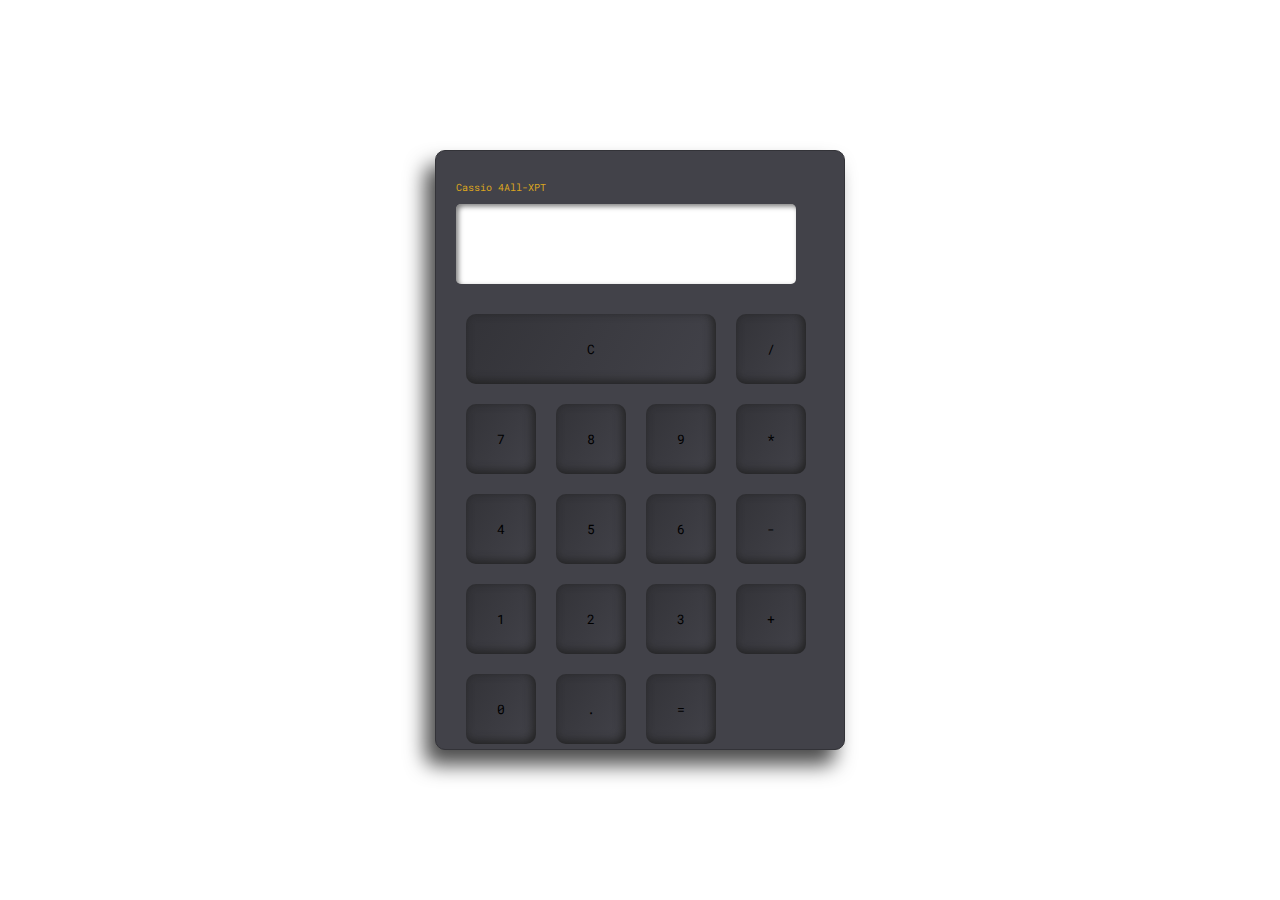
==== index.html @ 0dde8421 "commit" ====
<!DOCTYPE html>
<html lang="en-us">
<head>
  <meta charset="utf-8">
  <meta name="description" content="">
  <meta name="viewport" content="width=device-width, initial-scale=1.0">
  <title>Calculator</title>

  <!--<link rel="manifest" href="site.webmanifest">
  <link rel="apple-touch-icon" href="icon.png">
  Place favicon.ico in the root directory -->

  <link rel="stylesheet" href="src/normalize.css">
  <link rel="stylesheet" href="src/style.css">

  <!--fonts-->
  <link rel="preconnect" href="https://fonts.googleapis.com">
  <link rel="preconnect" href="https://fonts.gstatic.com" crossorigin>
  <link href="https://fonts.googleapis.com/css2?family=Roboto+Mono:ital,wght@0,300;0,400;0,500;0,600;0,700;1,300;1,400;1,500;1,600;1,700&display=swap" rel="stylesheet">
</head>
<body>

  <!-- Add your site or application content here -->
  <div class="container">
    <div class="calculator">
        <p>Cassio 4All-XPT</p>
        <input type="text" class="display" />
        <button type="button" class="button clear" data-num="C">C</button>
        <button type="button" class="button" data-num="/">/</button>
        <button type="button" class="button" data-num="7">7</button>
        <button type="button" class="button" data-num="8">8</button>
        <button type="button" class="button" data-num="9">9</button>
        <button type="button" class="button" data-num="*">*</button>
        <button type="button" class="button" data-num="4">4</button>
        <button type="button" class="button" data-num="5">5</button>
        <button type="button" class="button" data-num="6">6</button>
        <button type="button" class="button" data-num="-">-</button>
        <button type="button" class="button" data-num="1">1</button>
        <button type="button" class="button" data-num="2">2</button>
        <button type="button" class="button" data-num="3">3</button>
        <button type="button" class="button" data-num="+">+</button>
        <button type="button" class="button" data-num="0">0</button>
        <button type="button" class="button" data-num=".">.</button>
        <button type="button" class="button equal" data-num="=">=</button>
    </div>
  </div>


  <script src="src/main.js"></script>
  <!-- Google Analytics: change UA-XXXXX-Y to be your site's ID. -->
  <script>
    window.ga = function () { ga.q.push(arguments) }; ga.q = []; ga.l = +new Date;
    ga('create', 'UA-XXXXX-Y', 'auto'); ga('set', 'anonymizeIp', true); ga('set', 'transport', 'beacon'); ga('send', 'pageview')
  </script>
  <script src="https://www.google-analytics.com/analytics.js" async></script>
</body>
</html>
---- src/style.css ----
html{
    font-size: 62.5%;
}

p{
    color: goldenrod;
    padding-bottom: 1rem;
}

*{
    margin: 0;
    padding: 0;
    box-sizing: border-box;
    outline: none;
    font-family: "Roboto Mono";
}

.container{
    width: 100%;
    height: 100vh;
    display: flex;
    align-items: center;
    justify-content: center;
}

.calculator{
    width: 41rem;
    height: 60rem;
    background-color: #424249;
    padding: 3rem 2rem;
    border: 1.5px solid #333338;
    border-radius: 1rem;
    box-shadow: -1rem 1.5rem 2rem rgba(0,0,0,.7);
    display: flex;
    flex-wrap: wrap;
    justify-content: left;
    align-items: center;
}

.display{
    width: 34rem;
    height: 8rem;
    margin-bottom: 2rem;
    border-radius: .5rem;
    border: none;
    box-shadow: inset .25rem .25rem .5rem rgba(0,0,0,.5);
    text-align: right;
    pointer-events: none;
    font-size: 2rem;
    letter-spacing: .1rem;
    padding: 2rem;
    color: #212121;
}

.button, .equal{
    width: 7rem;
    height: 7rem;
    margin: 1rem;
    border: none;
    background: linear-gradient(120deg, #333338, #424249);
    box-shadow: inset -.25rem -.25rem 1rem #212121;
    border-radius: 1rem;
    cursor: pointer;
}

.clear{
    width: 25rem;
}
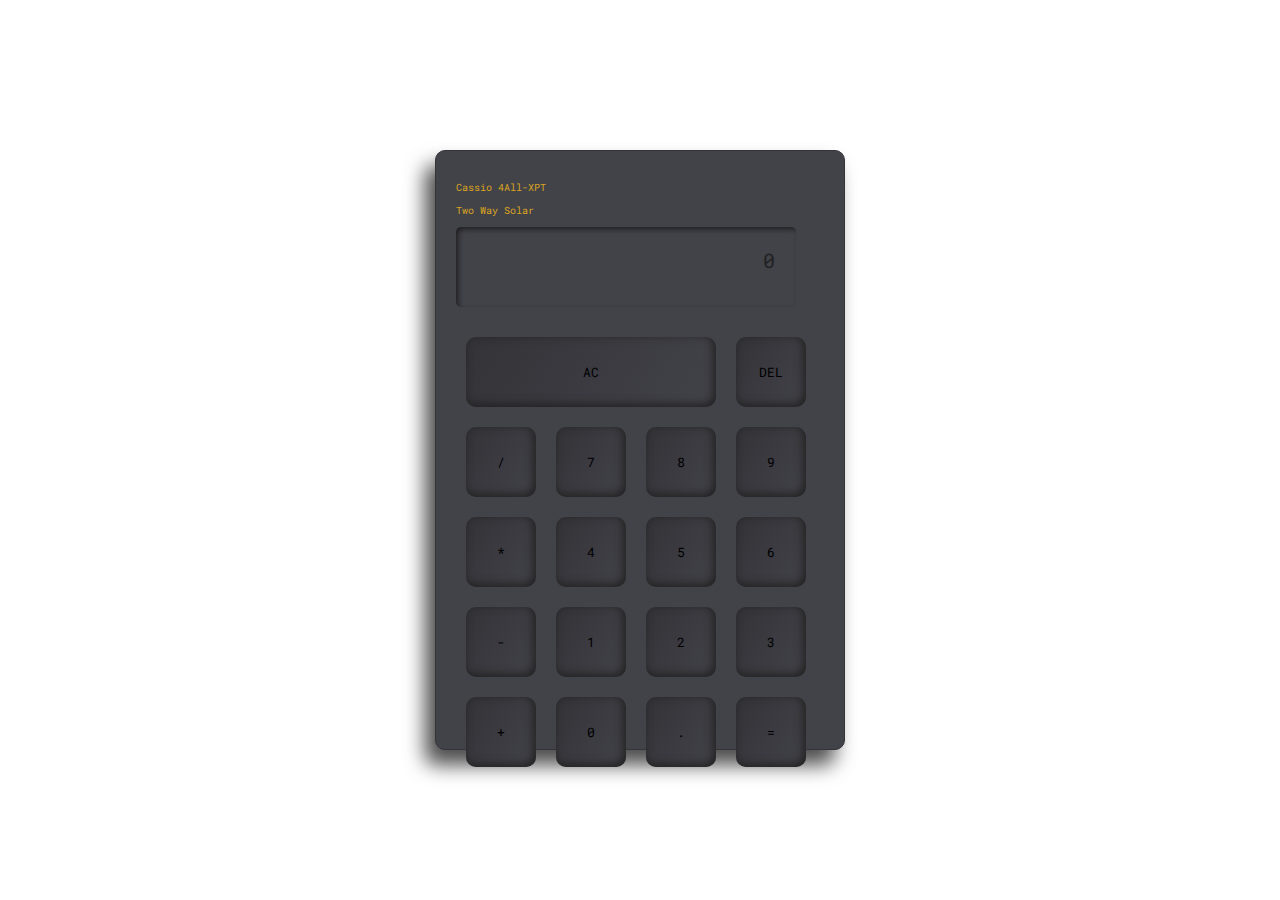
==== commit 73d0e338: "logic commit" ====
--- a/index.html
+++ b/index.html
@@ -17,31 +17,47 @@
   <link rel="preconnect" href="https://fonts.googleapis.com">
   <link rel="preconnect" href="https://fonts.gstatic.com" crossorigin>
   <link href="https://fonts.googleapis.com/css2?family=Roboto+Mono:ital,wght@0,300;0,400;0,500;0,600;0,700;1,300;1,400;1,500;1,600;1,700&display=swap" rel="stylesheet">
-</head>
+  </head>
 <body>
-
-  <!-- Add your site or application content here -->
   <div class="container">
     <div class="calculator">
-        <p>Cassio 4All-XPT</p>
-        <input type="text" class="display" />
-        <button type="button" class="button clear" data-num="C">C</button>
-        <button type="button" class="button" data-num="/">/</button>
-        <button type="button" class="button" data-num="7">7</button>
-        <button type="button" class="button" data-num="8">8</button>
-        <button type="button" class="button" data-num="9">9</button>
-        <button type="button" class="button" data-num="*">*</button>
-        <button type="button" class="button" data-num="4">4</button>
-        <button type="button" class="button" data-num="5">5</button>
-        <button type="button" class="button" data-num="6">6</button>
-        <button type="button" class="button" data-num="-">-</button>
-        <button type="button" class="button" data-num="1">1</button>
-        <button type="button" class="button" data-num="2">2</button>
-        <button type="button" class="button" data-num="3">3</button>
-        <button type="button" class="button" data-num="+">+</button>
-        <button type="button" class="button" data-num="0">0</button>
-        <button type="button" class="button" data-num=".">.</button>
-        <button type="button" class="button equal" data-num="=">=</button>
+      <div class="calculator-model-solar-panel-container">
+        <p class="model">Cassio 4All-XPT</p>
+        <div class="solar-panel-container">
+          <div class="solar-panel"></div>
+          <div class="solar-panel"></div>
+          <div class="solar-panel"></div>
+          <div class="solar-panel"></div>
+          <div class="solar-panel"></div>
+          <div class="solar-panel"></div>
+          <div class="solar-panel"></div>
+          <div class="solar-panel"></div>
+          <div class="solar-panel"></div>
+          <p class="span-solar">Two Way Solar</p>
+        </div>
+      </div>
+      <div class="display">
+        <div class="previous" data-previous-operator></div>
+        <div class="current" data-current-operator>0</div>
+      </div>
+      <button type="button" class="button clear" data-clear="C">AC</button>
+      <button type="button" class="button delete" data-delete="/">DEL</button>
+      <button type="button" class="button" data-operator="/">/</button>
+      <button type="button" class="button" data-num="7">7</button>
+      <button type="button" class="button" data-num="8">8</button>
+      <button type="button" class="button" data-num="9">9</button>
+      <button type="button" class="button" data-operator="*">*</button>
+      <button type="button" class="button" data-num="4">4</button>
+      <button type="button" class="button" data-num="5">5</button>
+      <button type="button" class="button" data-num="6">6</button>
+      <button type="button" class="button" data-operator="-">-</button>
+      <button type="button" class="button" data-num="1">1</button>
+      <button type="button" class="button" data-num="2">2</button>
+      <button type="button" class="button" data-num="3">3</button>
+      <button type="button" class="button" data-operator="+">+</button>
+      <button type="button" class="button" data-num="0">0</button>
+      <button type="button" class="button" data-num=".">.</button>
+      <button type="button" class="button equals" data-equals="=">=</button>
     </div>
   </div>
 
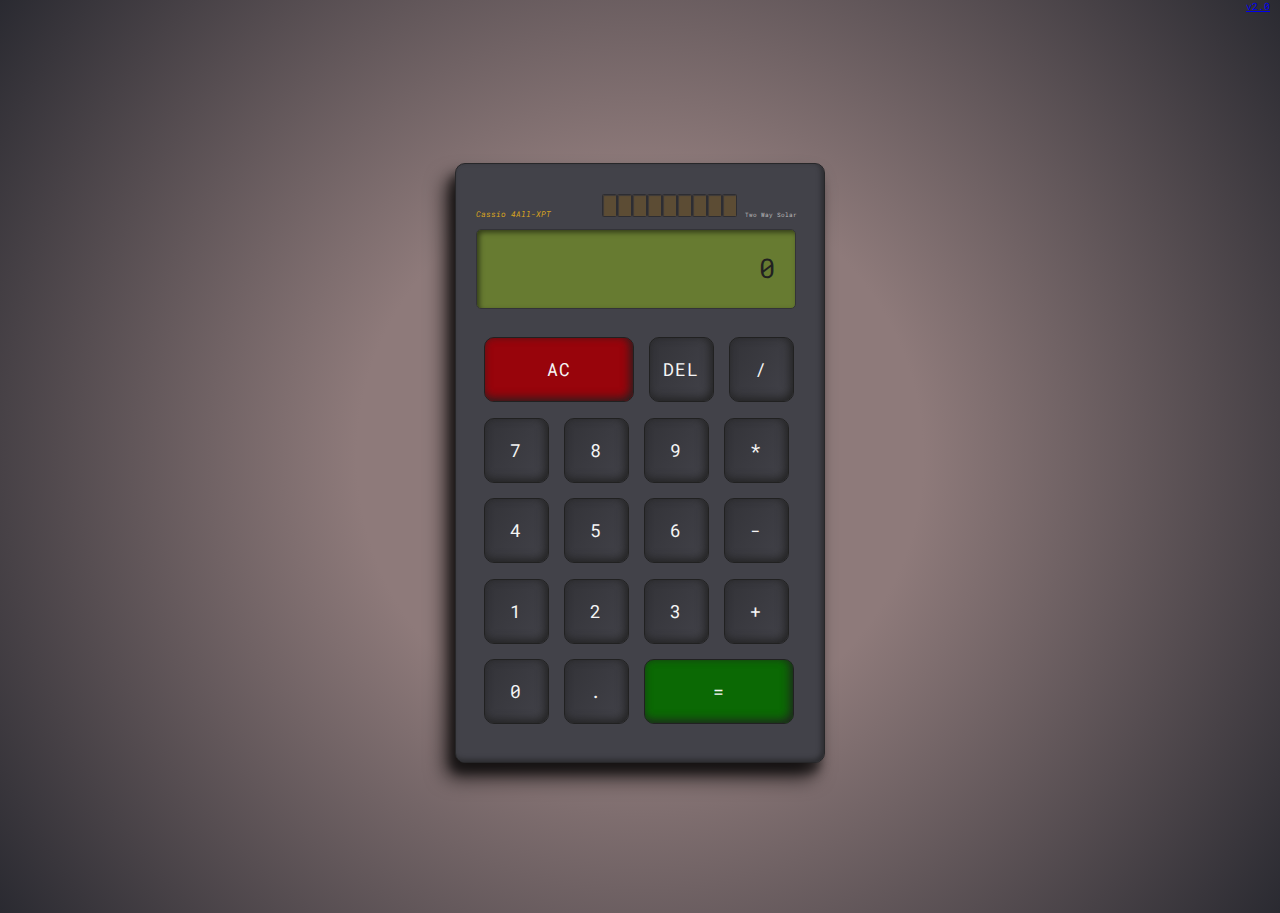
==== commit 7a3a6168: "redo commit" ====
--- a/index.html
+++ b/index.html
@@ -19,6 +19,7 @@
   <link href="https://fonts.googleapis.com/css2?family=Roboto+Mono:ital,wght@0,300;0,400;0,500;0,600;0,700;1,300;1,400;1,500;1,600;1,700&display=swap" rel="stylesheet">
   </head>
 <body>
+  <a href="./remake.html" class="v2">v2.0</a>
   <div class="container">
     <div class="calculator">
       <div class="calculator-model-solar-panel-container">
@@ -61,7 +62,6 @@
     </div>
   </div>
 
-
   <script src="src/main.js"></script>
   <!-- Google Analytics: change UA-XXXXX-Y to be your site's ID. -->
   <script>
--- a/src/style.css
+++ b/src/style.css
@@ -1,10 +1,15 @@
 html{
     font-size: 62.5%;
+    background: rgb(142,122,122);
+    background: radial-gradient(circle, rgba(142,122,122,1) 0%, rgba(142,122,122,1) 36%, rgba(42,42,49,1) 100%);
 }
 
 p{
     color: goldenrod;
     padding-bottom: 1rem;
+    font-size: .75rem;
+    font-style: italic;
+    pointer-events: none;
 }
 
 *{
@@ -24,46 +29,112 @@
 }
 
 .calculator{
-    width: 41rem;
+    width: 37rem;
     height: 60rem;
     background-color: #424249;
     padding: 3rem 2rem;
-    border: 1.5px solid #333338;
+    border: 1.5px solid #272729;
     border-radius: 1rem;
-    box-shadow: -1rem 1.5rem 2rem rgba(0,0,0,.7);
+    box-shadow: -1rem 1.5rem 2rem rgba(0,0,0,.7), -.5rem 1rem 1rem rgba(0,0,0,.5), inset -.25rem -.25rem .5rem rgba(21,21,21,.5);
     display: flex;
     flex-wrap: wrap;
     justify-content: left;
     align-items: center;
 }
 
+.previous{
+    font-size: 1.35rem;
+    align-items: flex-start;
+}
+
 .display{
-    width: 34rem;
+    width: 32rem;
     height: 8rem;
     margin-bottom: 2rem;
     border-radius: .5rem;
-    border: none;
+    border:.5px solid #333338;
     box-shadow: inset .25rem .25rem .5rem rgba(0,0,0,.5);
     text-align: right;
     pointer-events: none;
-    font-size: 2rem;
-    letter-spacing: .1rem;
+    font-size: 2.65rem;
     padding: 2rem;
     color: #212121;
+    background: rgba(161, 209, 15, 0.4);
+    align-items: center;
 }
 
-.button, .equal{
-    width: 7rem;
-    height: 7rem;
-    margin: 1rem;
-    border: none;
+.current{
+    word-wrap: break-word;
+    word-break: break-all;
+}
+
+.button{
+    color: #f5f5f5;
+    width: 6.5rem;
+    height: 6.5rem;
+    margin: .75rem;
+    font-size: 1.75rem;
+    border: 1px solid #212121;
     background: linear-gradient(120deg, #333338, #424249);
     box-shadow: inset -.25rem -.25rem 1rem #212121;
     border-radius: 1rem;
+    letter-spacing: .1rem;
     cursor: pointer;
 }
 
-.clear{
-    width: 25rem;
+.button:hover{
+    filter: brightness(1.15);
 }
 
+.button:active{
+    filter: brightness(.95);
+}
+
+.clear{
+    width: 15rem;
+    background: rgb(152, 4, 11);
+}
+
+.equals{
+    width: 15rem;
+    background: rgb(11, 105, 4);
+}
+
+
+.calculator-model-solar-panel-container{
+    display: flex;
+    flex-direction: row;
+    justify-content: space-between;
+    width: 40rem;
+    align-items: baseline;
+}
+
+.solar-panel-container{
+    display: flex;
+    justify-content: space-between;
+    align-items: baseline;
+}
+
+.solar-panel{
+    height: 2.25rem;
+    width: 1.5rem;
+    background: rgb(154, 102, 5);
+    border: .5px solid black;
+    border-radius: 1.5px;
+    box-shadow: inset 1px 1px 1px rgba(21,21,21,.8);
+    opacity: .3;
+}
+
+.span-solar{
+    color: #bababa;
+    padding-left: .75rem;
+    margin-right: .75rem;
+    font-size: .55rem;
+    font-style: normal;
+}
+
+.v2{
+    float: right;
+    padding-right: 1rem;
+    display: inline-flex;
+}